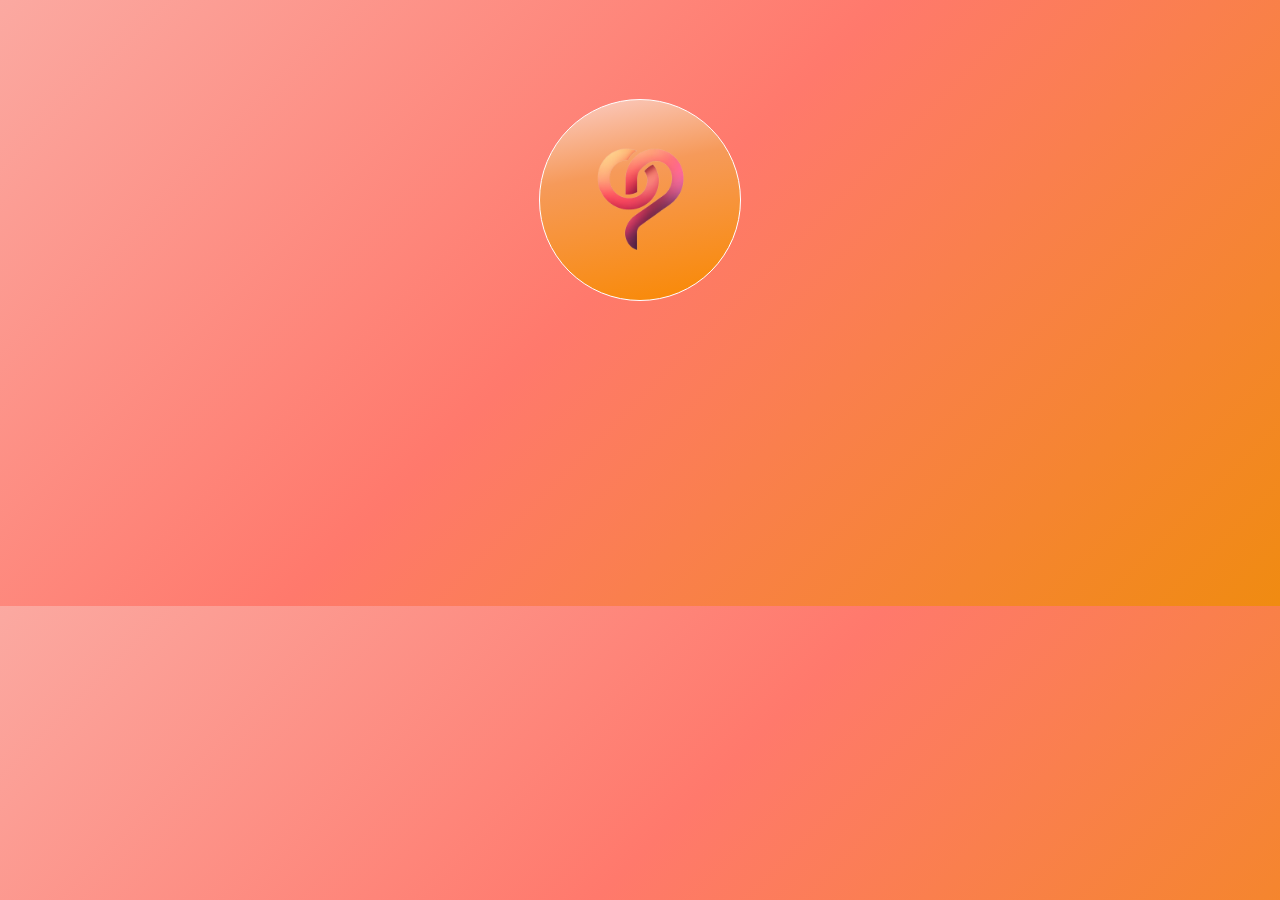
==== swipe.html @ 36eca07b "Commit 13" ====
<!DOCTYPE html>
<html>
<head>
    <meta charset='utf-8'>
    <meta http-equiv='X-UA-Compatible' content='IE=edge'>
    <title>Provinder</title>
    <meta name='viewport' content='width=device-width, initial-scale=1'>
    <link rel='stylesheet' type='text/css' media='screen' href='/assets/style/provinder.css'>
    <script src='main.js'></script>
</head>
<body>
    <img src="/assets/image/LogoMain.png" alt="LogoProvinder" id="LogoSwipe">

    <div class="swipe_container">
        
    </div>
</body>
</html>
---- assets/style/provinder.css ----
body {
    max-height: fit-content;
    padding: 15%;
    background: rgb(251, 169, 161);
    background: -moz-linear-gradient(135deg, rgba(251, 169, 161, 1) 0%, rgba(255, 121, 108, 1) 47%, rgba(240, 139, 17, 1) 100%);
    background: -webkit-linear-gradient(135deg, rgba(251, 169, 161, 1) 0%, rgba(255, 121, 108, 1) 47%, rgba(240, 139, 17, 1) 100%);
    background: linear-gradient(135deg, rgba(251, 169, 161, 1) 0%, rgba(255, 121, 108, 1) 47%, rgba(240, 139, 17, 1) 100%);
    filter: progid:DXImageTransform.Microsoft.gradient(startColorstr="#fba9a1", endColorstr="#f08b11", GradientType=1);
  
}

#LogoSwipe {
    position: relative;
    top: 20%;
    left: 50%;
    transform: translate(-50%, -50%);
    justify-self: center;
    min-width: 200px;
    max-width: 100px;
    min-height: 100px;
    max-height: 200px;
    border-radius: 50%;
    border-color: rgb(255, 255, 255);
    border-width: 0.5px;
    border-style: solid;
    background: rgb(251, 206, 201);
    background: -moz-linear-gradient(168deg, rgba(251, 206, 201, 1) 0%, rgba(246, 154, 90, 1) 36%, rgba(249, 136, 0, 1) 100%);
    background: -webkit-linear-gradient(168deg, rgba(251, 206, 201, 1) 0%, rgba(246, 154, 90, 1) 36%, rgba(249, 136, 0, 1) 100%);
    background: linear-gradient(168deg, rgba(251, 206, 201, 1) 0%, rgba(246, 154, 90, 1) 36%, rgba(249, 136, 0, 1) 100%);
    filter: progid:DXImageTransform.Microsoft.gradient(startColorstr="#fbcec9", endColorstr="#f98800", GradientType=1);

}
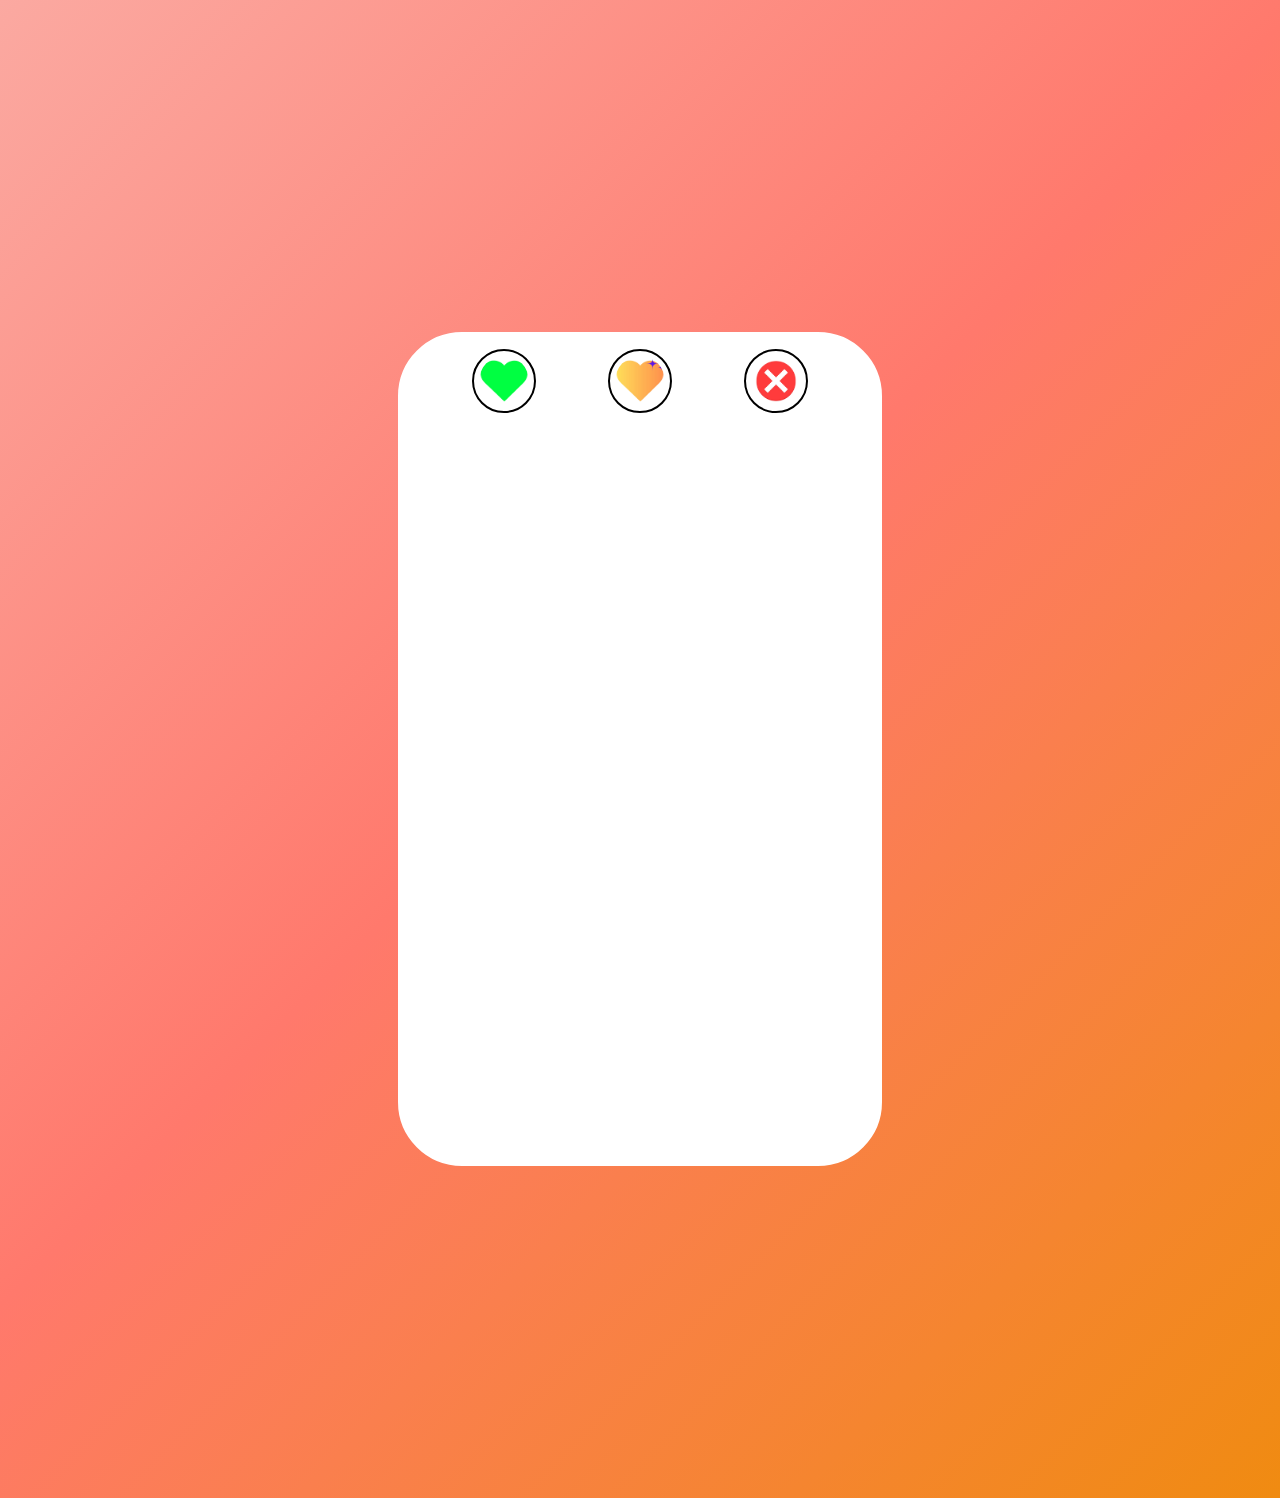
==== commit 9fa7726c: "Commit 18" ====
--- a/swipe.html
+++ b/swipe.html
@@ -9,10 +9,19 @@
     <script src='main.js'></script>
 </head>
 <body>
-    <img src="/assets/image/LogoMain.png" alt="LogoProvinder" id="LogoSwipe">
 
     <div class="swipe_container">
-        
+        <div id="profileimageHolder">
+
+        </div>
+        <div id="infoHolder">
+
+        </div>
+        <div id="buttonlist">
+            <img src="/assets/image/like.png" alt="logolike" id="likebutton" class="choice">
+            <img src="/assets/image/superlike.png" alt="logosuperlike" id="superlikebutton" class="choice">
+            <img src="/assets/image/dislike.png" alt="logodislike" id="dislikebutton" class="choice">
+        </div>
     </div>
 </body>
 </html>--- a/assets/style/provinder.css
+++ b/assets/style/provinder.css
@@ -1,5 +1,5 @@
 body {
-    max-height: fit-content;
+   
     padding: 15%;
     background: rgb(251, 169, 161);
     background: -moz-linear-gradient(135deg, rgba(251, 169, 161, 1) 0%, rgba(255, 121, 108, 1) 47%, rgba(240, 139, 17, 1) 100%);
@@ -9,24 +9,45 @@
   
 }
 
-#LogoSwipe {
-    position: relative;
-    top: 20%;
-    left: 50%;
-    transform: translate(-50%, -50%);
+.choice {
+    max-width: 50px;
+    max-height: 50px;
+    border-radius: 50%;
+    padding: 5px;
+    border-color: rgb(0, 0, 0);
+    border-width: 2px;
+    border-style: solid;
+    margin-left: 8%;
+    margin-right: 8%;
+    transition: 250ms;
+}
+
+.choice:hover {
+    cursor: pointer;
+    transform: scale(1.1);
+    transition: 250ms;
+}
+
+.swipe_container {
+    min-height: 800px;
+    min-width: 450px;
+    max-height: 800px;
+    max-width: 450px;
+    padding: 15px;
+    background-color: white;
+    border-color: rgb(255, 255, 255);
+    border-width: 2px;
+    border-style: solid;
+    border-radius: 64px;
+    margin-top: 0;
+    margin-right: 0;
+    margin: 15%;
     justify-self: center;
-    min-width: 200px;
-    max-width: 100px;
-    min-height: 100px;
-    max-height: 200px;
-    border-radius: 50%;
-    border-color: rgb(255, 255, 255);
-    border-width: 0.5px;
-    border-style: solid;
-    background: rgb(251, 206, 201);
-    background: -moz-linear-gradient(168deg, rgba(251, 206, 201, 1) 0%, rgba(246, 154, 90, 1) 36%, rgba(249, 136, 0, 1) 100%);
-    background: -webkit-linear-gradient(168deg, rgba(251, 206, 201, 1) 0%, rgba(246, 154, 90, 1) 36%, rgba(249, 136, 0, 1) 100%);
-    background: linear-gradient(168deg, rgba(251, 206, 201, 1) 0%, rgba(246, 154, 90, 1) 36%, rgba(249, 136, 0, 1) 100%);
-    filter: progid:DXImageTransform.Microsoft.gradient(startColorstr="#fbcec9", endColorstr="#f98800", GradientType=1);
 
+}
+
+#buttonlist {
+    display: flex;
+    justify-content: center;
+    margin-bottom: 0;
 }